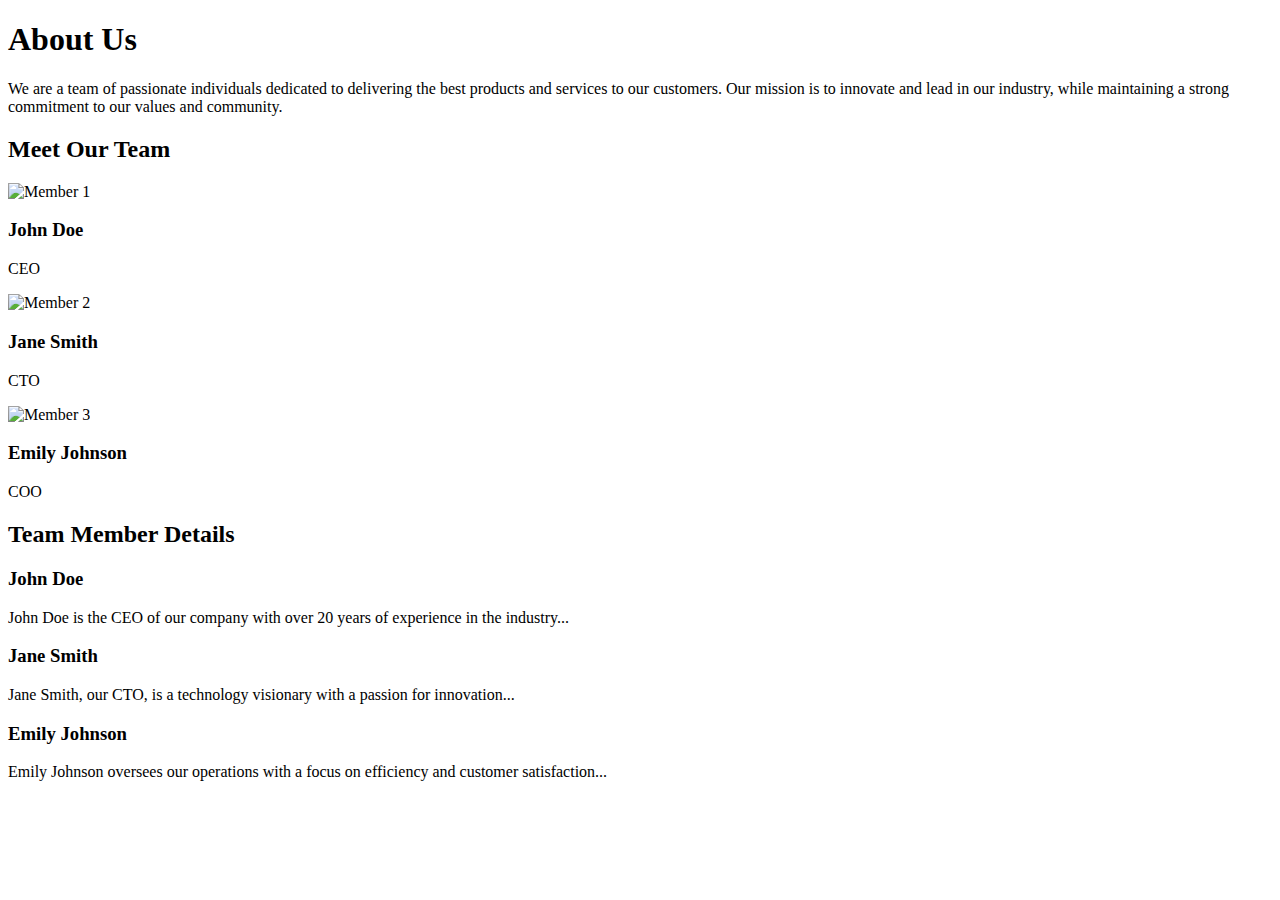
==== travel_recommendation_about.html @ 0d4f956f "pushing 7 more files for FP" ====
<!DOCTYPE html>
<html lang="en">
<head>
    <meta charset="UTF-8">
    <meta name="viewport" content="width=device-width, initial-scale=1.0">
    <title>About Us</title>
    <link rel="stylesheet" href="styles.css">
</head>
<body>
    <div class="container">
        <section class="about">
            <h1>About Us</h1>
            <p>We are a team of passionate individuals dedicated to delivering the best products and services to our customers. Our mission is to innovate and lead in our industry, while maintaining a strong commitment to our values and community.</p>
        </section>

        <section class="team">
            <h2>Meet Our Team</h2>
            <div class="team-members">
                <div class="team-member" onclick="showDetails('member1')">
                    <img src="member1.jpg" alt="Member 1">
                    <h3>John Doe</h3>
                    <p>CEO</p>
                </div>
                <div class="team-member" onclick="showDetails('member2')">
                    <img src="member2.jpg" alt="Member 2">
                    <h3>Jane Smith</h3>
                    <p>CTO</p>
                </div>
                <div class="team-member" onclick="showDetails('member3')">
                    <img src="member3.jpg" alt="Member 3">
                    <h3>Emily Johnson</h3>
                    <p>COO</p>
                </div>
            </div>
        </section>

        <section class="details" id="details">
            <h2>Team Member Details</h2>
            <div id="member1" class="detail-content">
                <h3>John Doe</h3>
                <p>John Doe is the CEO of our company with over 20 years of experience in the industry...</p>
            </div>
            <div id="member2" class="detail-content">
                <h3>Jane Smith</h3>
                <p>Jane Smith, our CTO, is a technology visionary with a passion for innovation...</p>
            </div>
            <div id="member3" class="detail-content">
                <h3>Emily Johnson</h3>
                <p>Emily Johnson oversees our operations with a focus on efficiency and customer satisfaction...</p>
            </div>
        </section>
    </div>

    <script src="scripts.js"></script>
</body>
</html>
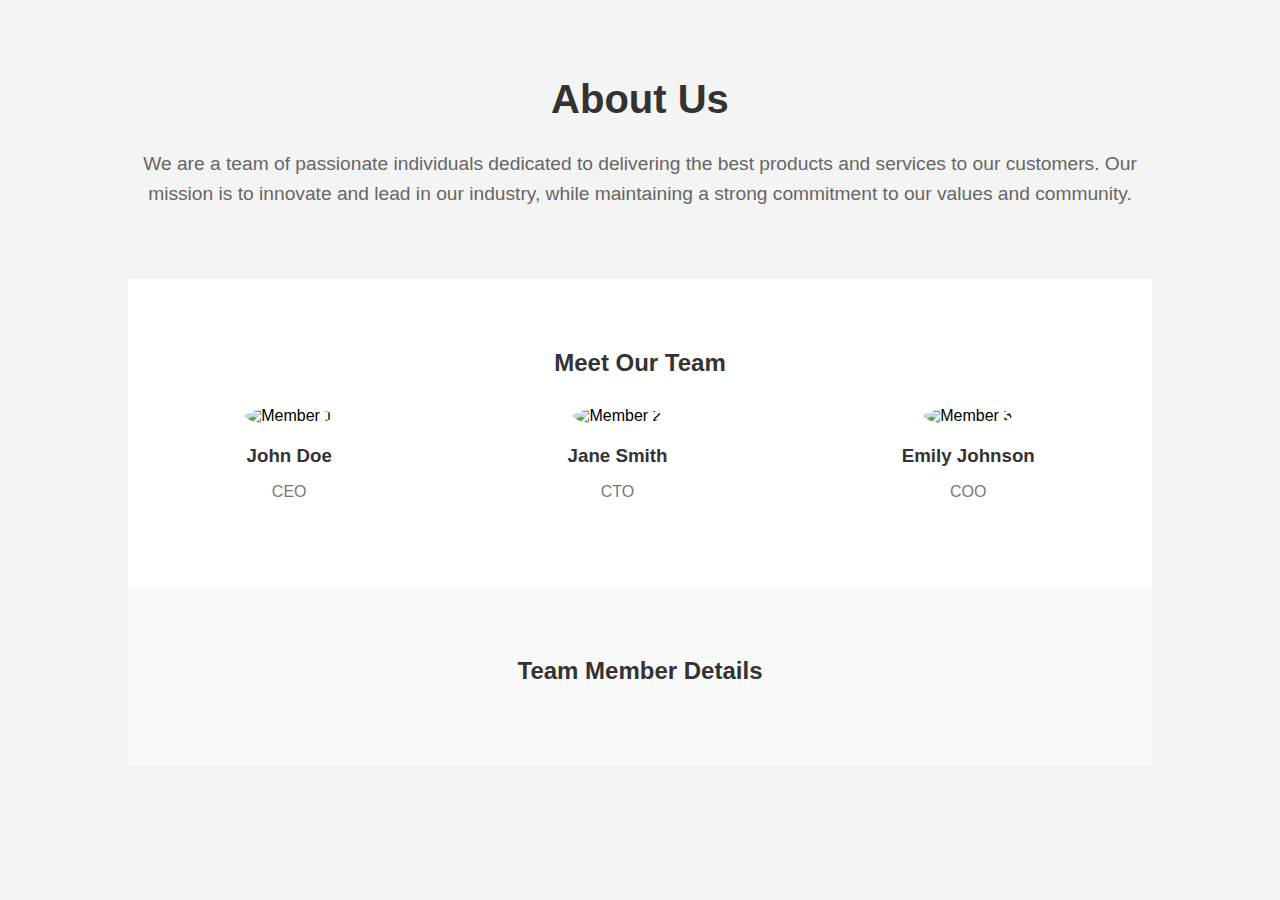
==== commit 781ddcd3: "linked css & js to html-push" ====
--- a/travel_recommendation_about.html
+++ b/travel_recommendation_about.html
@@ -5,7 +5,8 @@
     <meta charset="UTF-8">
     <meta name="viewport" content="width=device-width, initial-scale=1.0">
     <title>About Us</title>
-    <link rel="stylesheet" href="styles.css">
+    <!--changing followingCode to my own css file<link rel="stylesheet" href="styles.css">-->
+    <link rel="stylesheet" href="travel_recommendation_about.css">
 </head>
 <body>
     <div class="container">
@@ -52,6 +53,7 @@
         </section>
     </div>
 
-    <script src="scripts.js"></script>
+    <!--changes following code to my own js file. <script src="scripts.js"></script>-->
+    <script src="travel_recommendation_about.js"></script>
 </body>
 </html>
--- a/travel_recommendation_about.css
+++ b/travel_recommendation_about.css
@@ -0,0 +1,96 @@
+
+body {
+    font-family: Arial, sans-serif;
+    background-color: #f4f4f4;
+    margin: 0;
+    padding: 0;
+}
+
+.container {
+    width: 80%;
+    margin: auto;
+    overflow: hidden;
+}
+
+.about {
+    text-align: center;
+    padding: 50px 0;
+}
+
+.about h1 {
+    font-size: 2.5em;
+    color: #333;
+}
+
+.about p {
+    font-size: 1.2em;
+    color: #666;
+    line-height: 1.6;
+}
+
+.team {
+    padding: 50px 0;
+    background-color: #fff;
+}
+
+.team h2 {
+    text-align: center;
+    color: #333;
+    margin-bottom: 30px;
+}
+
+.team-members {
+    display: flex;
+    justify-content: space-around;
+    flex-wrap: wrap;
+}
+
+.team-member {
+    text-align: center;
+    margin-bottom: 20px;
+    cursor: pointer;
+}
+
+.team-member img {
+    width: 150px;
+    height: 150px;
+    border-radius: 50%;
+    margin-bottom: 10px;
+}
+
+.team-member h3 {
+    color: #333;
+    margin: 10px 0 5px;
+}
+
+.team-member p {
+    color: #777;
+}
+
+.details {
+    padding: 50px 0;
+    background-color: #f9f9f9;
+}
+
+.details h2 {
+    text-align: center;
+    color: #333;
+    margin-bottom: 30px;
+}
+
+.detail-content {
+    display: none;
+    text-align: center;
+    margin-bottom: 30px;
+}
+
+.detail-content h3 {
+    color: #333;
+    margin-bottom: 10px;
+}
+
+.detail-content p {
+    color: #666;
+    font-size: 1em;
+    line-height: 1.6;
+}
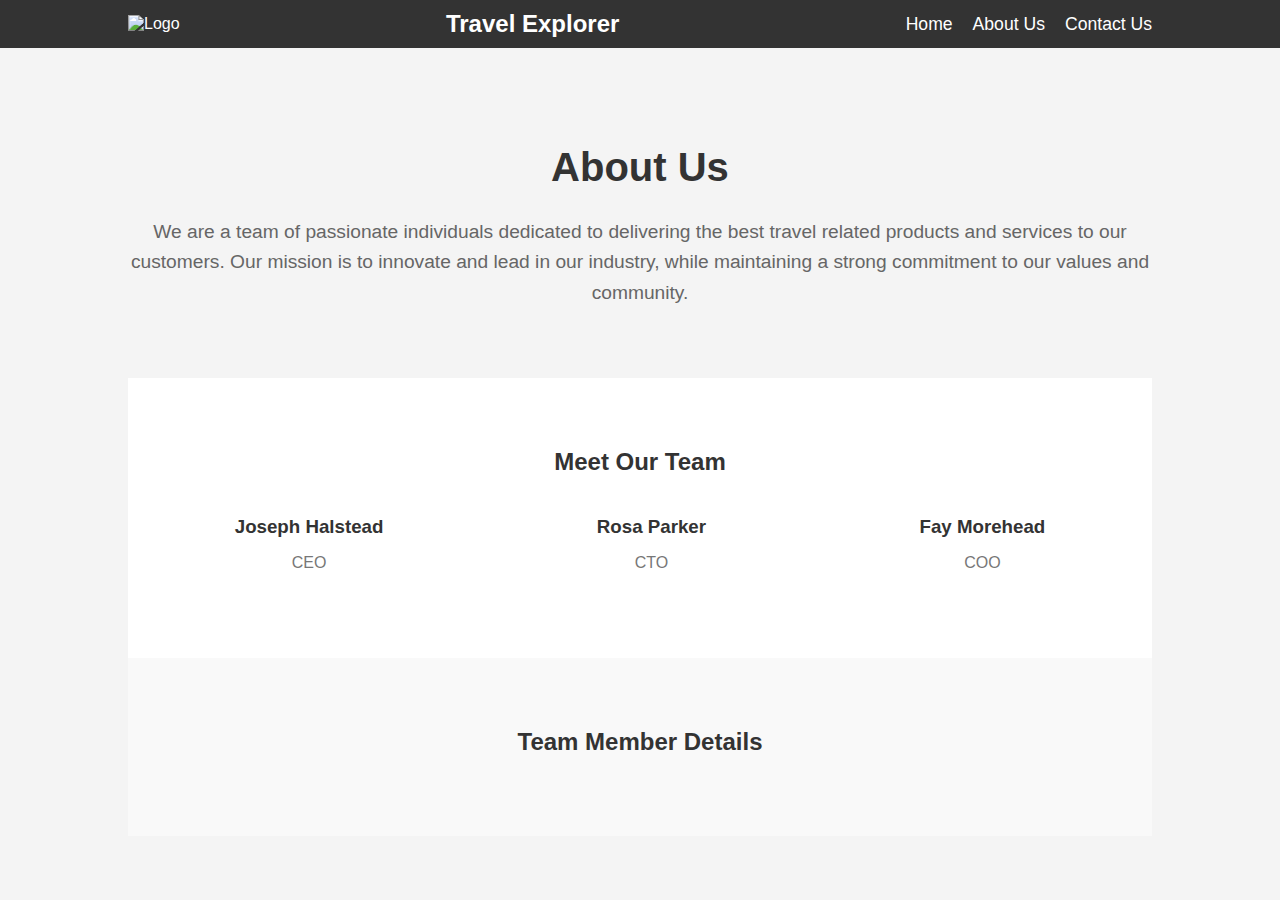
==== commit 09a03cec: "updated About Us files" ====
--- a/travel_recommendation_about.html
+++ b/travel_recommendation_about.html
@@ -1,36 +1,50 @@
-
 <!DOCTYPE html>
 <html lang="en">
 <head>
     <meta charset="UTF-8">
     <meta name="viewport" content="width=device-width, initial-scale=1.0">
     <title>About Us</title>
-    <!--changing followingCode to my own css file<link rel="stylesheet" href="styles.css">-->
     <link rel="stylesheet" href="travel_recommendation_about.css">
 </head>
 <body>
+    <header>
+        <nav class="navbar">
+            <div class="logo">
+                <img src="logo.png" alt="Logo">
+            </div>
+            <div class="nav-title">
+                <h1>Travel Explorer</h1>
+            </div>
+            <ul class="nav-links">
+                <li><a href="travel_recommendation.html">Home</a></li>
+                <li><a href="travel_recommendation_about.html">About Us</a></li>
+                <li><a href="contact.html">Contact Us</a></li>
+            </ul>
+        </nav>
+    </header>
+
     <div class="container">
-        <section class="about">
+        <section class="about" id="about">
             <h1>About Us</h1>
-            <p>We are a team of passionate individuals dedicated to delivering the best products and services to our customers. Our mission is to innovate and lead in our industry, while maintaining a strong commitment to our values and community.</p>
+            <p>We are a team of passionate individuals dedicated to delivering the best travel related products and services to our customers. Our mission is to innovate and lead in our industry, while maintaining a strong commitment to our values and community.</p>
         </section>
 
         <section class="team">
             <h2>Meet Our Team</h2>
             <div class="team-members">
                 <div class="team-member" onclick="showDetails('member1')">
-                    <img src="member1.jpg" alt="Member 1">
-                    <h3>John Doe</h3>
+                    <!--<img src="member1.jpg" alt="Member 1">-->
+                    <h3>Joseph Halstead</h3>
                     <p>CEO</p>
                 </div>
                 <div class="team-member" onclick="showDetails('member2')">
-                    <img src="member2.jpg" alt="Member 2">
-                    <h3>Jane Smith</h3>
+                    <!--<img src="member2.jpg" alt="Member 2">-->
+                    <h3>Rosa Parker</h3>
                     <p>CTO</p>
                 </div>
                 <div class="team-member" onclick="showDetails('member3')">
-                    <img src="member3.jpg" alt="Member 3">
-                    <h3>Emily Johnson</h3>
+                    <!--<img src="member3.jpg" alt="Member 3">-->
+                    <h3>Fay Morehead</h3>
                     <p>COO</p>
                 </div>
             </div>
@@ -39,21 +53,20 @@
         <section class="details" id="details">
             <h2>Team Member Details</h2>
             <div id="member1" class="detail-content">
-                <h3>John Doe</h3>
-                <p>John Doe is the CEO of our company with over 20 years of experience in the industry...</p>
+                <h3>Joseph Halstead</h3>
+                <p>Joseph Halstead is the CEO of our company with over 20 years of experience in the travel industry.</p>
             </div>
             <div id="member2" class="detail-content">
-                <h3>Jane Smith</h3>
-                <p>Jane Smith, our CTO, is a technology visionary with a passion for innovation...</p>
+                <h3>Rosa Parker</h3>
+                <p>Rosa Parker, our CTO, is a technology visionary with a passion for innovation.</p>
             </div>
             <div id="member3" class="detail-content">
-                <h3>Emily Johnson</h3>
-                <p>Emily Johnson oversees our operations with a focus on efficiency and customer satisfaction...</p>
+                <h3>Fay Morehead</h3>
+                <p>Fay Morehead oversees our operations with a focus on efficiency and customer satisfaction.</p>
             </div>
         </section>
     </div>
 
-    <!--changes following code to my own js file. <script src="scripts.js"></script>-->
     <script src="travel_recommendation_about.js"></script>
 </body>
 </html>
--- a/travel_recommendation_about.css
+++ b/travel_recommendation_about.css
@@ -1,4 +1,3 @@
-
 body {
     font-family: Arial, sans-serif;
     background-color: #f4f4f4;
@@ -6,10 +5,56 @@
     padding: 0;
 }
 
+header {
+    background-color: #333;
+    color: #fff;
+    padding: 10px 0;
+}
+
+.navbar {
+    display: flex;
+    align-items: center;
+    justify-content: space-between;
+    width: 80%;
+    margin: auto;
+}
+
+.logo img {
+    width: 50px;
+    height: 50px;
+}
+
+.nav-title h1 {
+    margin: 0;
+    font-size: 1.5em;
+}
+
+.nav-links {
+    list-style: none;
+    display: flex;
+    margin: 0;
+    padding: 0;
+}
+
+.nav-links li {
+    margin-left: 20px;
+}
+
+.nav-links a {
+    color: #fff;
+    text-decoration: none;
+    font-size: 1.1em;
+}
+
+.nav-links a:hover {
+    text-decoration: underline;
+}
+
 .container {
     width: 80%;
     margin: auto;
     overflow: hidden;
+    padding: 20px 0;
 }
 
 .about {
@@ -94,3 +139,4 @@
     font-size: 1em;
     line-height: 1.6;
 }
+
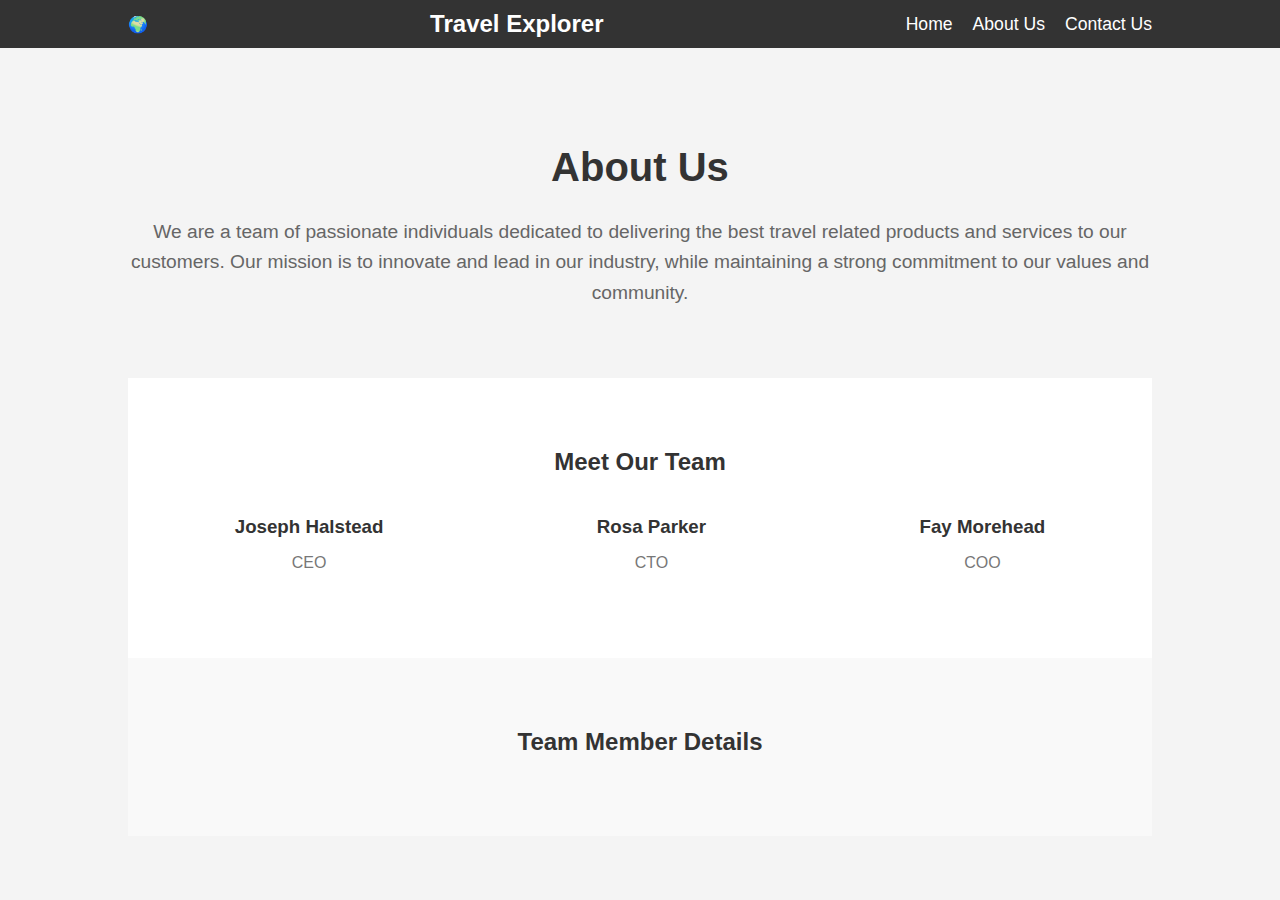
==== commit c70e25a9: "pushing changes" ====
--- a/travel_recommendation_about.html
+++ b/travel_recommendation_about.html
@@ -9,16 +9,14 @@
 <body>
     <header>
         <nav class="navbar">
-            <div class="logo">
-                <img src="logo.png" alt="Logo">
-            </div>
+            <div class="logo">🌍</div>
             <div class="nav-title">
                 <h1>Travel Explorer</h1>
             </div>
             <ul class="nav-links">
                 <li><a href="travel_recommendation.html">Home</a></li>
                 <li><a href="travel_recommendation_about.html">About Us</a></li>
-                <li><a href="contact.html">Contact Us</a></li>
+                <li><a href="travel_recommendation_contact.html">Contact Us</a></li>
             </ul>
         </nav>
     </header>
